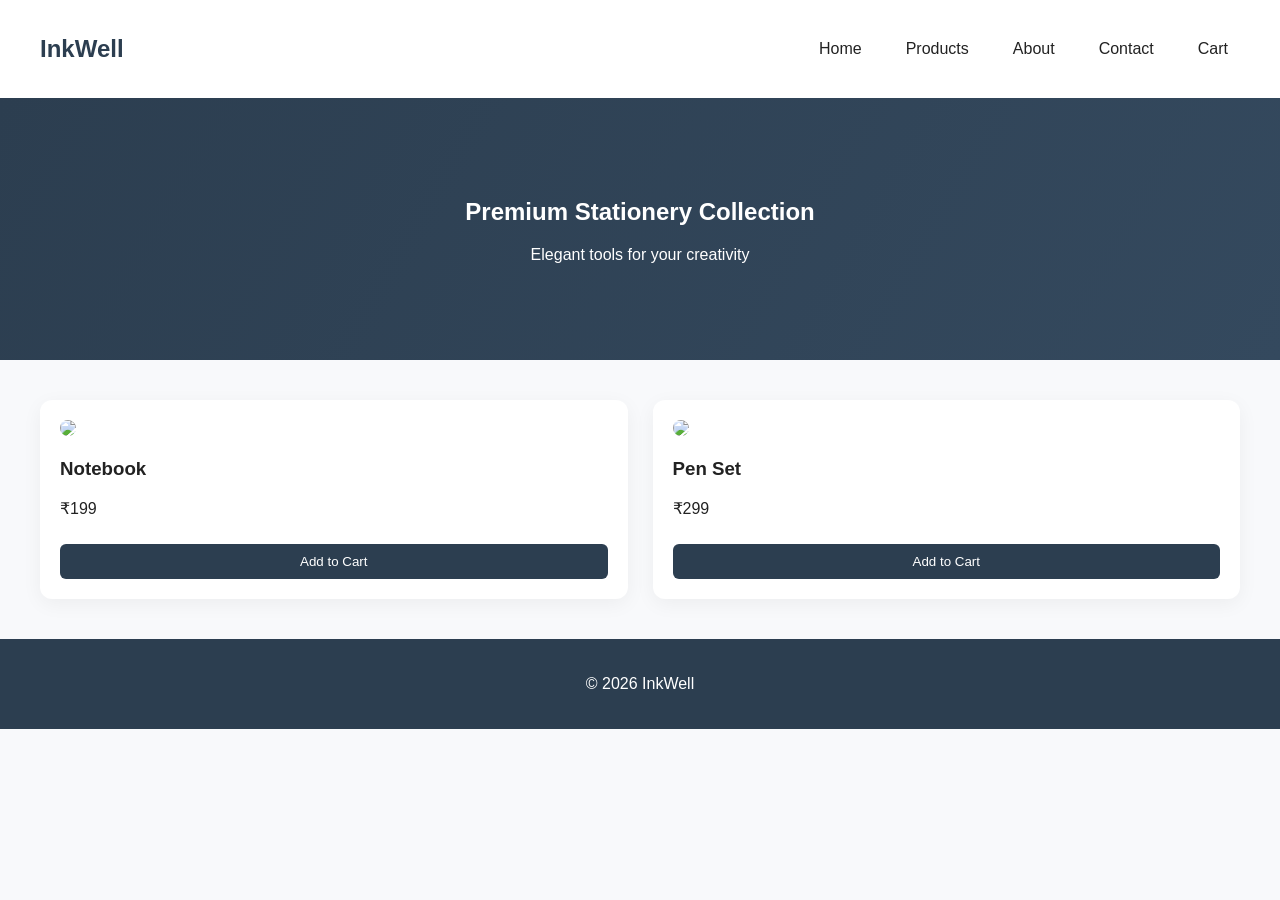
==== index.html @ f186998a "Add files via upload" ====
<!DOCTYPE html>
<html>
<head>
    <title>Stationery Shop</title>
    <link rel="stylesheet" href="styles.css">
</head>
<body>

<header>
    <nav>
        <h2>InkWell</h2>
        <ul>
            <li><a href="index.html">Home</a></li>
            <li><a href="products.html">Products</a></li>
            <li><a href="about.html">About</a></li>
            <li><a href="contact.html">Contact</a></li>
            <li><a href="cart.html">Cart</a></li>
        </ul>
    </nav>
</header>

<section class="hero">
    <h1>Premium Stationery Collection</h1>
    <p>Elegant tools for your creativity</p>
</section>

<section class="products">
    <div class="card">
        <img src="https://imgs.search.brave.com/D88mYdU7hFU7BSbiA9caz_hDe6BCRj4jK7iPqgV2xbM/rs:fit:500:0:1:0/g:ce/aHR0cHM6Ly9wYXBl/cml0LmluL2Nkbi9z/aG9wL2ZpbGVzL3Bv/bWVsbGlfcGhvdG9z/aG9vdF9pbWFnZV8x/XzFfMDQyOS0xMS5q/cGc_dj0xNzc3NDU4/NTg0JndpZHRoPTEw/MjQ">
        <h3>Notebook</h3>
        <p>₹199</p>
        <button onclick="addToCart('Notebook',199)">Add to Cart</button>
    </div>

    <div class="card">
        <img src="https://imgs.search.brave.com/Jv3iM0JHFoTXk9oUJ6ZWjq0H8QapcTc0NT-hWdDew-w/rs:fit:500:0:1:0/g:ce/aHR0cHM6Ly9ydWtt/aW5pbTIuZmxpeGNh/cnQuY29tL2ltYWdl/LzMwMC8zMDAveGlm/MHEvcGVuL2Qvby9h/Ly1vcmlnaW5hbC1p/bWFoODd5ejc5cXBm/NGo1LmpwZWc_cT05/MA">
        <h3>Pen Set</h3>
        <p>₹299</p>
        <button onclick="addToCart('Pen Set',299)">Add to Cart</button>
    </div>
</section>

<footer>
    <p>© 2026 InkWell</p>
</footer>

<script src="script.js"></script>
</body>
</html>
---- styles.css ----
body {
    margin: 0;
    font-family: 'Segoe UI', sans-serif;
    background: #f8f9fb;
    color: #222;
}

h1, h2, h3 {
    font-weight: 600;
}

a {
    text-decoration: none;
    color: inherit;
}

header {
    background: white;
    box-shadow: 0 2px 10px rgba(0,0,0,0.05);
    padding: 15px 40px;
}

nav {
    display: flex;
    justify-content: space-between;
    align-items: center;
}

nav h2 {
    color: #2c3e50;
}

nav ul {
    display: flex;
    list-style: none;
    gap: 20px;
}

nav ul li a {
    padding: 8px 12px;
    border-radius: 6px;
    transition: 0.3s;
}

nav ul li a:hover {
    background: #2c3e50;
    color: white;
}

.hero {
    padding: 80px 40px;
    background: linear-gradient(120deg, #2c3e50, #34495e);
    color: white;
    text-align: center;
}

.products {
    display: grid;
    grid-template-columns: repeat(auto-fit, minmax(250px, 1fr));
    gap: 25px;
    padding: 40px;
}

.card {
    background: white;
    padding: 20px;
    border-radius: 12px;
    box-shadow: 0 5px 20px rgba(0,0,0,0.05);
    transition: 0.3s;
}

.card:hover {
    transform: translateY(-5px);
}

.card img {
    width: 100%;
    border-radius: 10px;
}

.card button {
    background: #2c3e50;
    color: white;
    border: none;
    padding: 10px;
    width: 100%;
    margin-top: 10px;
    border-radius: 6px;
    cursor: pointer;
}

form {
    max-width: 500px;
    margin: auto;
    padding: 30px;
}

input, textarea {
    width: 100%;
    padding: 10px;
    margin-top: 10px;
    margin-bottom: 20px;
    border-radius: 6px;
    border: 1px solid #ccc;
}

button {
    padding: 10px;
    border: none;
    background: #2c3e50;
    color: white;
    border-radius: 6px;
}

footer {
    text-align: center;
    padding: 20px;
    background: #2c3e50;
    color: white;
}
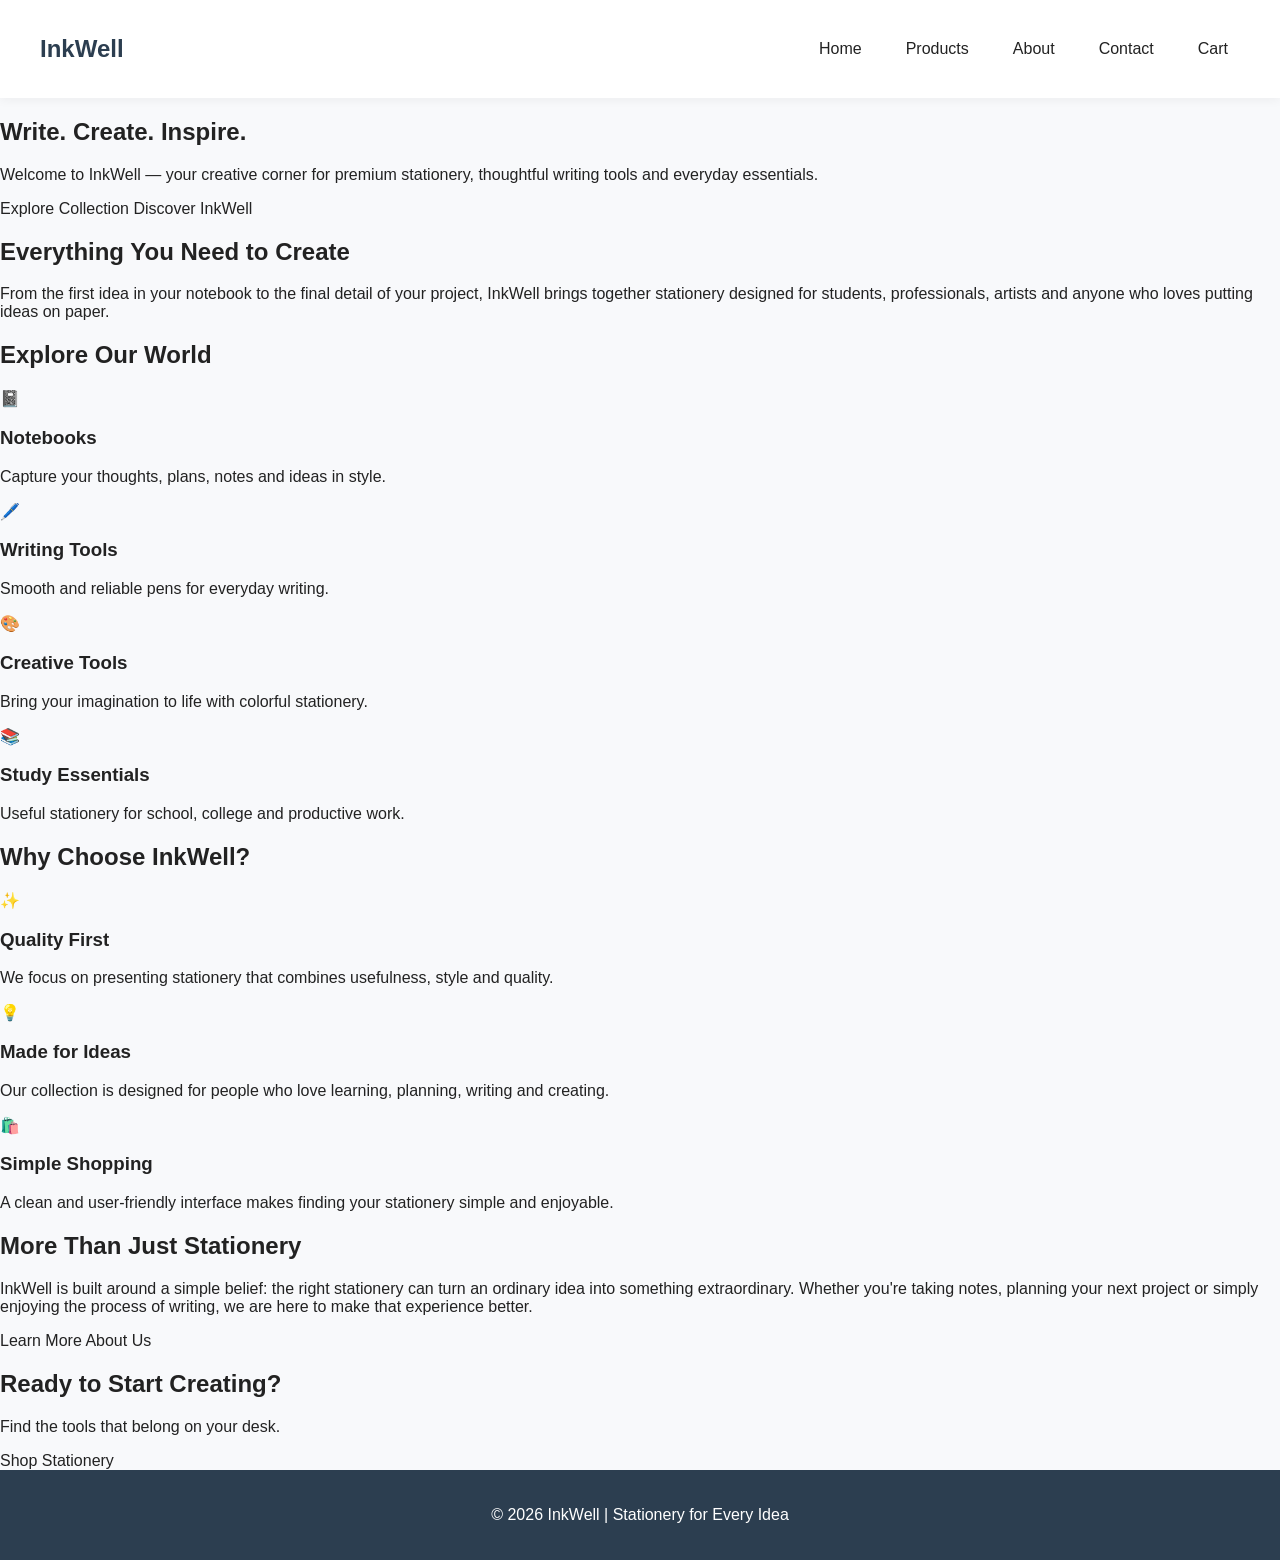
==== commit 4afc8fd4: "Update index.html" ====
--- a/index.html
+++ b/index.html
@@ -1,49 +1,169 @@
 <!DOCTYPE html>
-<html>
+<html lang="en">
+
 <head>
-    <title>Stationery Shop</title>
+    <meta charset="UTF-8">
+    <meta name="viewport" content="width=device-width, initial-scale=1.0">
+    <title>InkWell - Stationery Shop</title>
     <link rel="stylesheet" href="styles.css">
+
 </head>
+
 <body>
 
-<header>
-    <nav>
-        <h2>InkWell</h2>
-        <ul>
-            <li><a href="index.html">Home</a></li>
-            <li><a href="products.html">Products</a></li>
-            <li><a href="about.html">About</a></li>
-            <li><a href="contact.html">Contact</a></li>
-            <li><a href="cart.html">Cart</a></li>
-        </ul>
-    </nav>
-</header>
+    <header>
+        <nav>
+            <h2>InkWell</h2>
 
-<section class="hero">
-    <h1>Premium Stationery Collection</h1>
-    <p>Elegant tools for your creativity</p>
-</section>
+            <ul>
+                <li><a href="index.html">Home</a></li>
+                <li><a href="products.html">Products</a></li>
+                <li><a href="about.html">About</a></li>
+                <li><a href="contact.html">Contact</a></li>
+                <li><a href="cart.html">Cart</a></li>
+            </ul>
+        </nav>
+    </header>
 
-<section class="products">
-    <div class="card">
-        <img src="https://imgs.search.brave.com/D88mYdU7hFU7BSbiA9caz_hDe6BCRj4jK7iPqgV2xbM/rs:fit:500:0:1:0/g:ce/aHR0cHM6Ly9wYXBl/cml0LmluL2Nkbi9z/aG9wL2ZpbGVzL3Bv/bWVsbGlfcGhvdG9z/aG9vdF9pbWFnZV8x/XzFfMDQyOS0xMS5q/cGc_dj0xNzc3NDU4/NTg0JndpZHRoPTEw/MjQ">
-        <h3>Notebook</h3>
-        <p>₹199</p>
-        <button onclick="addToCart('Notebook',199)">Add to Cart</button>
-    </div>
+    <section class="home-hero">
+        <div class="hero-content">
+            <h1>Write. Create. Inspire.</h1>
 
-    <div class="card">
-        <img src="https://imgs.search.brave.com/Jv3iM0JHFoTXk9oUJ6ZWjq0H8QapcTc0NT-hWdDew-w/rs:fit:500:0:1:0/g:ce/aHR0cHM6Ly9ydWtt/aW5pbTIuZmxpeGNh/cnQuY29tL2ltYWdl/LzMwMC8zMDAveGlm/MHEvcGVuL2Qvby9h/Ly1vcmlnaW5hbC1p/bWFoODd5ejc5cXBm/NGo1LmpwZWc_cT05/MA">
-        <h3>Pen Set</h3>
-        <p>₹299</p>
-        <button onclick="addToCart('Pen Set',299)">Add to Cart</button>
-    </div>
-</section>
+            <p>
+                Welcome to InkWell — your creative corner for premium
+                stationery, thoughtful writing tools and everyday essentials.
+            </p>
 
-<footer>
-    <p>© 2026 InkWell</p>
-</footer>
+            <div class="hero-buttons">
+                <a href="products.html" class="shop-btn">
+                    Explore Collection
+                </a>
 
-<script src="script.js"></script>
+                <a href="about.html" class="about-btn">
+                    Discover InkWell
+                </a>
+            </div>
+        </div>
+    </section>
+
+    <section class="intro">
+        <h2>Everything You Need to Create</h2>
+
+        <p>
+            From the first idea in your notebook to the final detail of your
+            project, InkWell brings together stationery designed for students,
+            professionals, artists and anyone who loves putting ideas on paper.
+        </p>
+    </section>
+
+    <section class="categories">
+        <h2>Explore Our World</h2>
+
+        <div class="category-grid">
+
+            <div class="category">
+                <div class="category-icon">📓</div>
+                <h3>Notebooks</h3>
+                <p>
+                    Capture your thoughts, plans, notes and ideas in style.
+                </p>
+            </div>
+
+            <div class="category">
+                <div class="category-icon">🖊️</div>
+                <h3>Writing Tools</h3>
+                <p>
+                    Smooth and reliable pens for everyday writing.
+                </p>
+            </div>
+
+            <div class="category">
+                <div class="category-icon">🎨</div>
+                <h3>Creative Tools</h3>
+                <p>
+                    Bring your imagination to life with colorful stationery.
+                </p>
+            </div>
+
+            <div class="category">
+                <div class="category-icon">📚</div>
+                <h3>Study Essentials</h3>
+                <p>
+                    Useful stationery for school, college and productive work.
+                </p>
+            </div>
+
+        </div>
+    </section>
+
+    <section class="why">
+        <h2>Why Choose InkWell?</h2>
+
+        <div class="why-grid">
+
+            <div class="why-card">
+                <span>✨</span>
+                <h3>Quality First</h3>
+                <p>
+                    We focus on presenting stationery that combines
+                    usefulness, style and quality.
+                </p>
+            </div>
+
+            <div class="why-card">
+                <span>💡</span>
+                <h3>Made for Ideas</h3>
+                <p>
+                    Our collection is designed for people who love
+                    learning, planning, writing and creating.
+                </p>
+            </div>
+
+            <div class="why-card">
+                <span>🛍️</span>
+                <h3>Simple Shopping</h3>
+                <p>
+                    A clean and user-friendly interface makes finding
+                    your stationery simple and enjoyable.
+                </p>
+            </div>
+
+        </div>
+    </section>
+
+    <section class="about-preview">
+        <h2>More Than Just Stationery</h2>
+
+        <p>
+            InkWell is built around a simple belief: the right stationery
+            can turn an ordinary idea into something extraordinary.
+            Whether you're taking notes, planning your next project or
+            simply enjoying the process of writing, we are here to make
+            that experience better.
+        </p>
+
+        <a href="about.html" class="learn-btn">
+            Learn More About Us
+        </a>
+    </section>
+
+    <section class="home-cta">
+        <h2>Ready to Start Creating?</h2>
+
+        <p>
+            Find the tools that belong on your desk.
+        </p>
+
+        <a href="products.html" class="cta-btn">
+            Shop Stationery
+        </a>
+    </section>
+
+    <footer>
+        <p>© 2026 InkWell | Stationery for Every Idea</p>
+    </footer>
+
+    <script src="script.js"></script>
+
 </body>
-</html>+</html>
--- a/styles.css
+++ b/styles.css
@@ -1,120 +1,223 @@
+*{
+  box-sizing: border-box;
+}
+
 body {
-    margin: 0;
-    font-family: 'Segoe UI', sans-serif;
-    background: #f8f9fb;
-    color: #222;
+  margin: 0;
+  font-family: 'Segoe UI', sans-serif;
+  background: #f8f9fb;
+  color: #222;
 }
 
 h1, h2, h3 {
-    font-weight: 600;
+  font-weight: 600;
 }
 
 a {
-    text-decoration: none;
-    color: inherit;
+  text-decoration: none;
+  color: inherit;
 }
 
 header {
-    background: white;
-    box-shadow: 0 2px 10px rgba(0,0,0,0.05);
-    padding: 15px 40px;
+  background: white;
+  box-shadow: 0 2px 10px rgba(0, 0, 0, 0.05);
+  padding: 15px 40px;
 }
 
 nav {
-    display: flex;
-    justify-content: space-between;
-    align-items: center;
+  display: flex;
+  justify-content: space-between;
+  align-items: center;
 }
 
 nav h2 {
-    color: #2c3e50;
+  color: #2c3e50;
 }
 
 nav ul {
-    display: flex;
-    list-style: none;
-    gap: 20px;
+  display: flex;
+  list-style: none;
+  gap: 20px;
 }
 
 nav ul li a {
-    padding: 8px 12px;
-    border-radius: 6px;
-    transition: 0.3s;
+  padding: 8px 12px;
+  border-radius: 6px;
+  transition: background 0.3s, color 0.3s;
 }
 
 nav ul li a:hover {
-    background: #2c3e50;
-    color: white;
+  background: #2c3e50;
+  color: white;
 }
 
 .hero {
-    padding: 80px 40px;
-    background: linear-gradient(120deg, #2c3e50, #34495e);
-    color: white;
-    text-align: center;
+  padding: 80px 40px;
+  background: linear-gradient(120deg, #2c3e50, #34495e);
+  color: white;
+  text-align: center;
 }
 
 .products {
-    display: grid;
-    grid-template-columns: repeat(auto-fit, minmax(250px, 1fr));
-    gap: 25px;
-    padding: 40px;
+  display: grid;
+  grid-template-columns: repeat(auto-fit, minmax(250px, 1fr));
+  gap: 25px;
+  padding: 40px;
 }
 
 .card {
-    background: white;
-    padding: 20px;
-    border-radius: 12px;
-    box-shadow: 0 5px 20px rgba(0,0,0,0.05);
-    transition: 0.3s;
+  background: white;
+  padding: 20px;
+  border-radius: 12px;
+  box-shadow: 0 5px 20px rgba(0, 0, 0, 0.05);
+  transition: transform 0.3s;
 }
 
 .card:hover {
-    transform: translateY(-5px);
+  transform: translateY(-5px);
 }
 
 .card img {
-    width: 100%;
-    border-radius: 10px;
+  width: 100%;
+  border-radius: 10px;
 }
 
 .card button {
-    background: #2c3e50;
-    color: white;
-    border: none;
-    padding: 10px;
-    width: 100%;
-    margin-top: 10px;
-    border-radius: 6px;
-    cursor: pointer;
+  background: #2c3e50;
+  color: white;
+  border: none;
+  padding: 10px;
+  width: 100%;
+  margin-top: 10px;
+  border-radius: 6px;
+  cursor: pointer;
 }
 
 form {
-    max-width: 500px;
-    margin: auto;
-    padding: 30px;
+  max-width: 500px;
+  margin: auto;
+  padding: 30px;
 }
 
 input, textarea {
-    width: 100%;
-    padding: 10px;
-    margin-top: 10px;
-    margin-bottom: 20px;
-    border-radius: 6px;
-    border: 1px solid #ccc;
+  width: 100%;
+  padding: 10px;
+  margin-top: 10px;
+  margin-bottom: 20px;
+  border-radius: 6px;
+  border: 1px solid #ccc;
 }
 
 button {
-    padding: 10px;
-    border: none;
-    background: #2c3e50;
-    color: white;
-    border-radius: 6px;
+  padding: 10px;
+  border: none;
+  background: #2c3e50;
+  color: white;
+  border-radius: 6px;
 }
 
 footer {
-    text-align: center;
-    padding: 20px;
-    background: #2c3e50;
-    color: white;
-}+  text-align: center;
+  padding: 20px;
+  background: #2c3e50;
+  color: white;
+}
+
+.about-hero {
+  text-align: center;
+  padding: 60px 20px;
+  background: linear-gradient(135deg, #f6f1ff, #eaf7ff);
+}
+
+.about-hero h2 {
+  font-size: 42px;
+  margin-bottom: 15px;
+  color: #333;
+}
+
+.about-hero p {
+  max-width: 700px;
+  margin: auto;
+  font-size: 18px;
+  color: #666;
+  line-height: 1.7;
+}
+
+.about-section {
+  max-width: 1100px;
+  margin: auto;
+  padding: 50px 20px;
+}
+
+.about-section h2 {
+  text-align: center;
+  margin-bottom: 20px;
+  color: #333;
+}
+
+.about-section p {
+  text-align: center;
+  max-width: 850px;
+  margin: 10px auto;
+  line-height: 1.8;
+  color: #555;
+}
+
+.features {
+  display: flex;
+  justify-content: center;
+  gap: 25px;
+  flex-wrap: wrap;
+  margin-top: 35px;
+}
+
+.feature {
+  width: 250px;
+  padding: 25px;
+  text-align: center;
+  background: #fff;
+  border-radius: 12px;
+  box-shadow: 0 5px 18px rgba(0, 0, 0, 0.08);
+}
+
+.feature h3 {
+  color: #444;
+  margin-bottom: 10px;
+}
+
+.feature p {
+  font-size: 14px;
+}
+
+.mission {
+  background: #f7f7f7;
+  text-align: center;
+  padding: 50px 20px;
+}
+
+.mission h2 {
+  margin-bottom: 15px;
+}
+
+.cta {
+  text-align: center;
+  padding: 45px 20px;
+}
+
+.cta h2 {
+  margin-bottom: 10px;
+}
+
+.cta a {
+  display: inline-block;
+  margin-top: 20px;
+  padding: 12px 25px;
+  background: #333;
+  color: white;
+  text-decoration: none;
+  border-radius: 6px;
+}
+
+.cta a:hover {
+  background: #555;
+}
